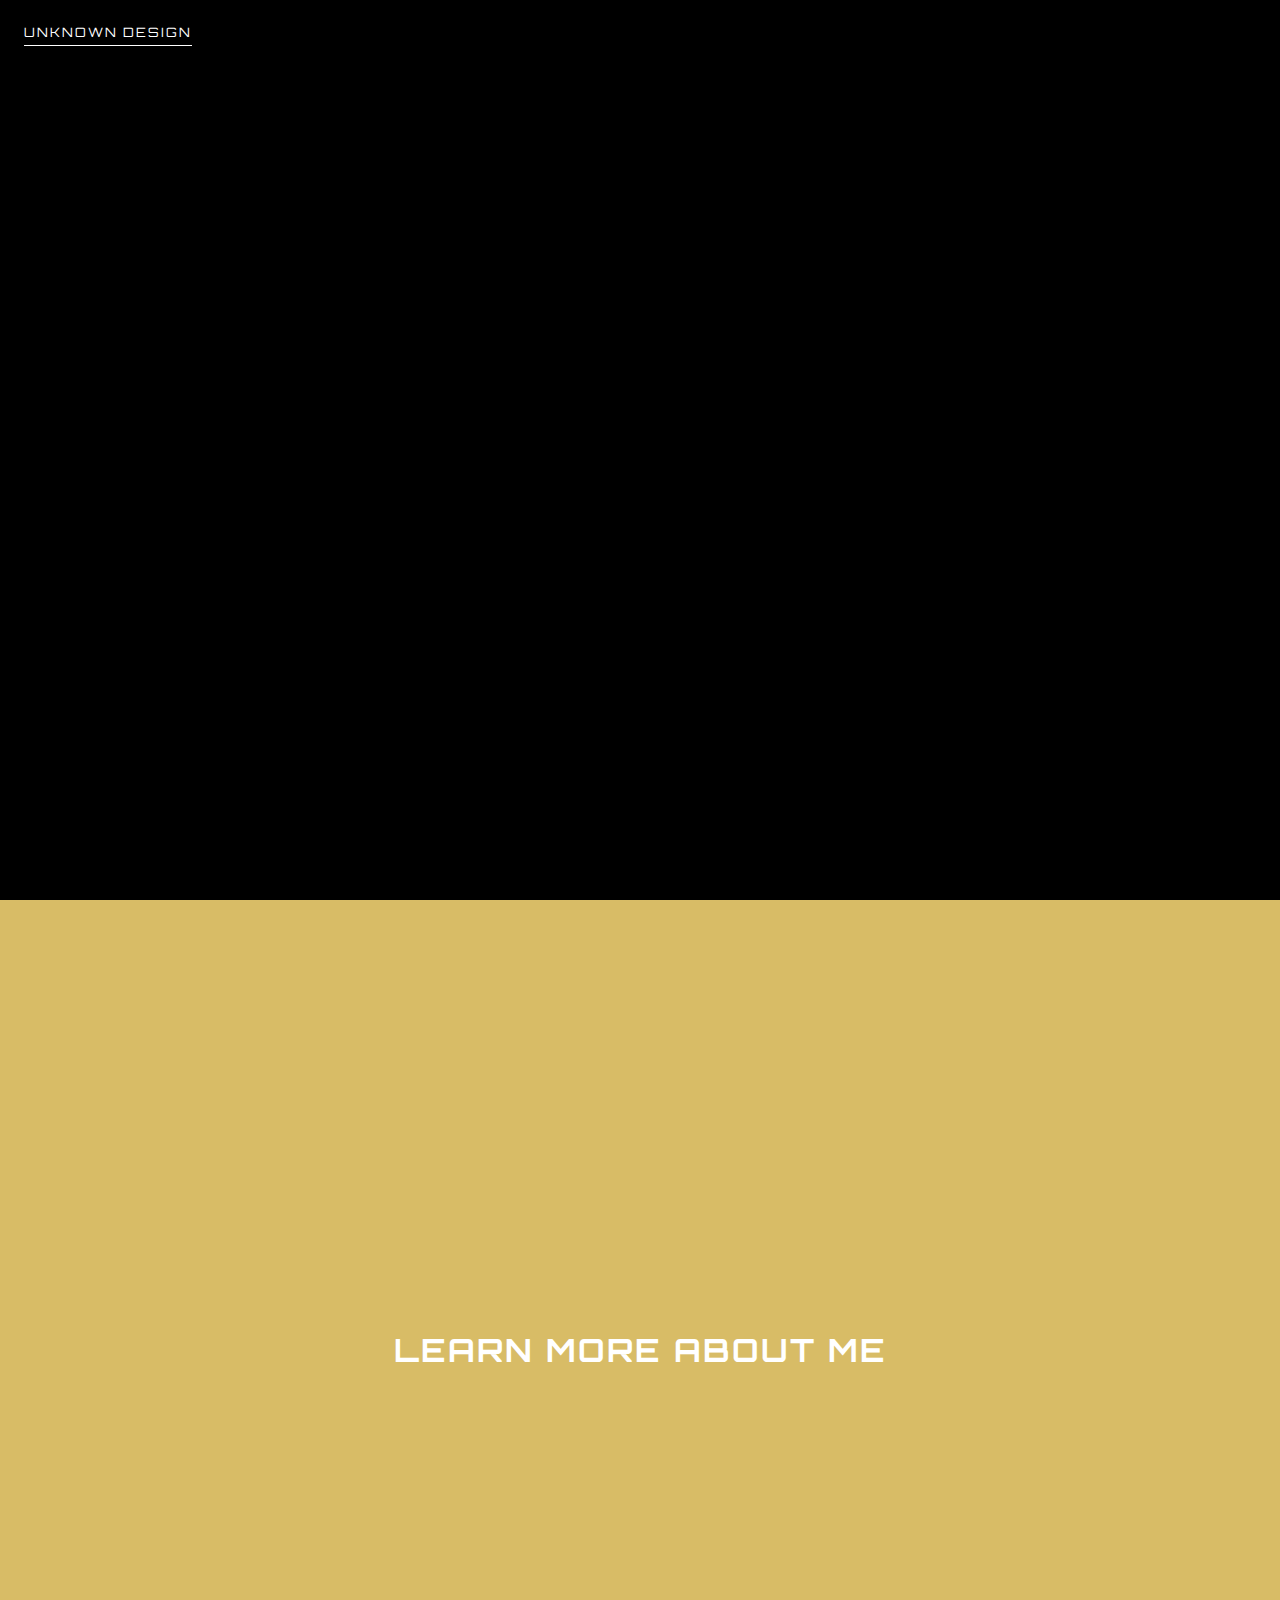
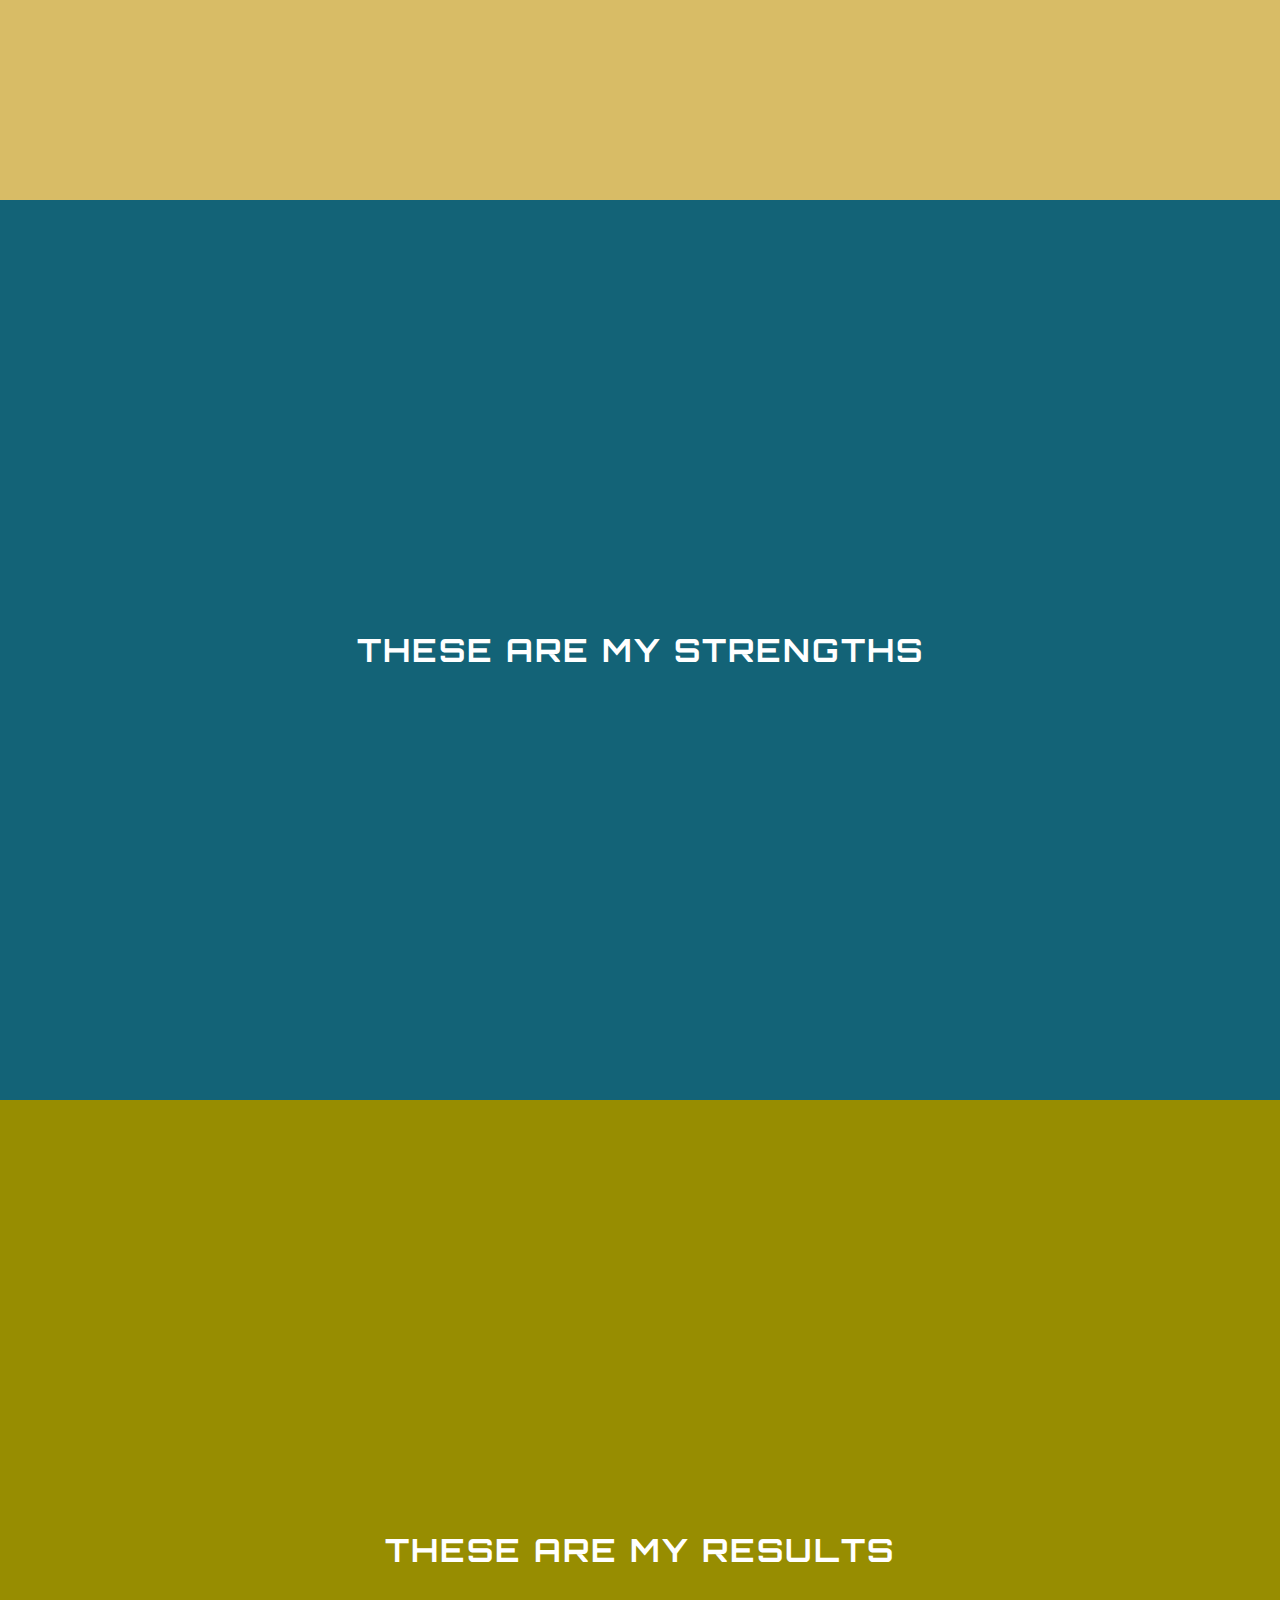
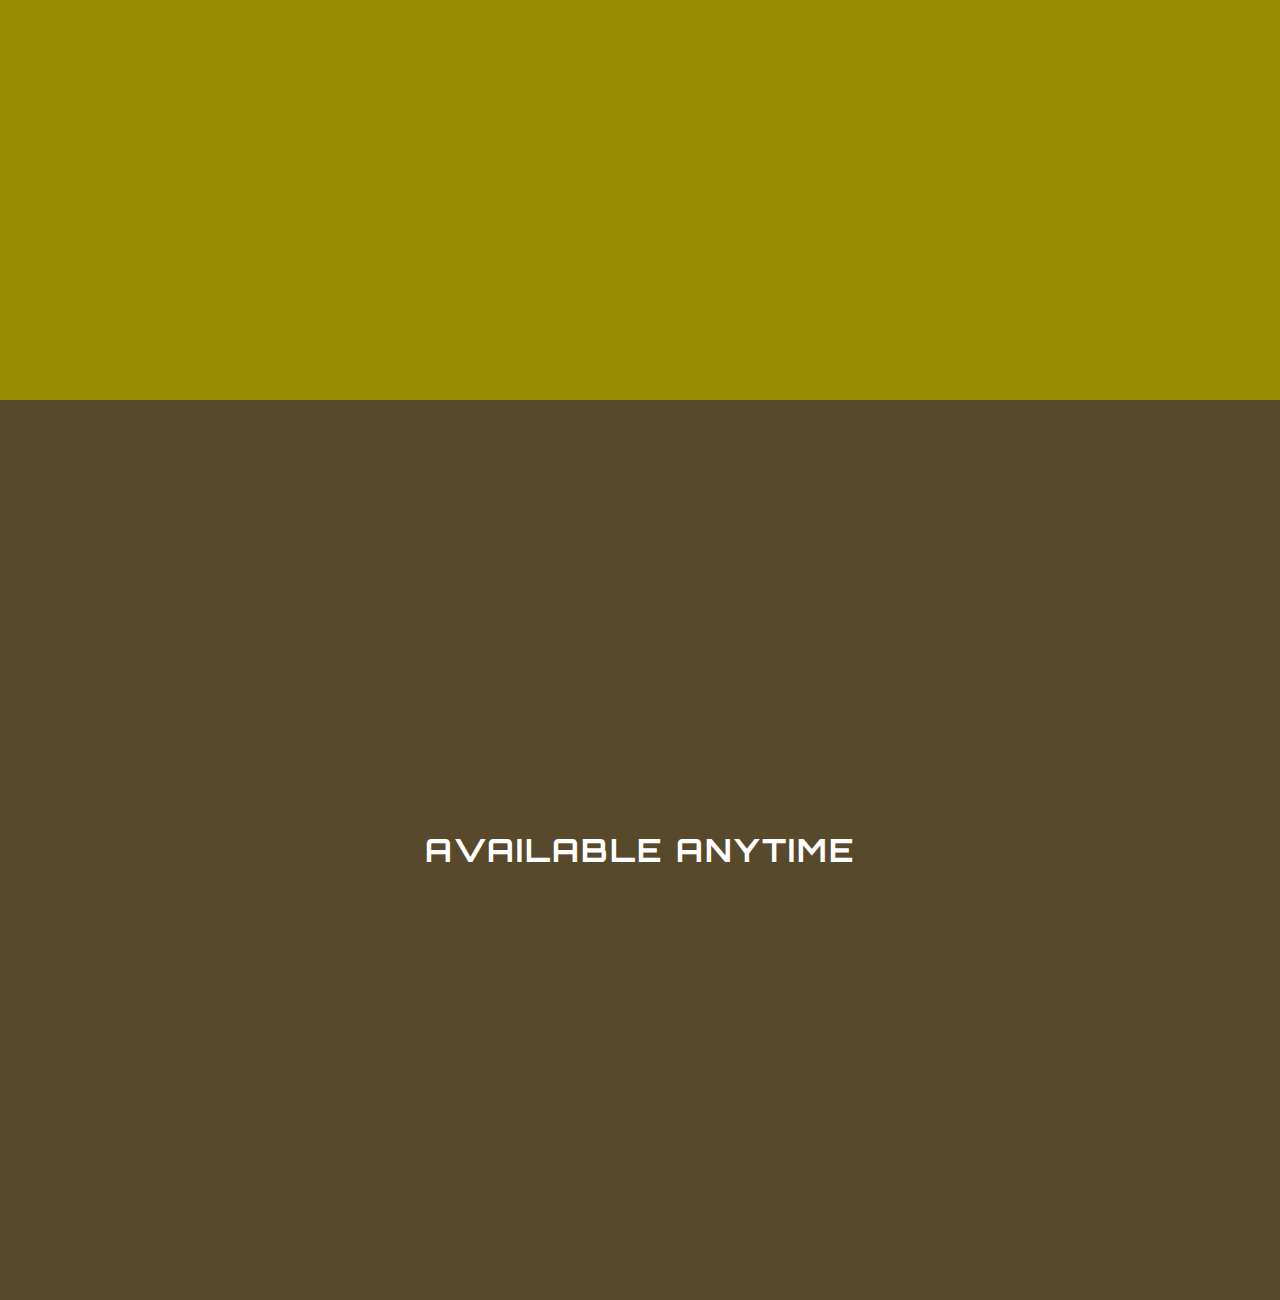
==== animated-navigation/index.html @ c8997d2e "Add(animated-navigation): initiate project" ====
<!DOCTYPE html>
<html lang="en">
<head>
	<meta charset="UTF-8">
	<meta content="width=device-width, initial-scale=1.0" name="viewport">
	<title>Animated Navigation</title>
	<link href="favicon.png" rel="icon" type="image/png">
	<link href="style.css" rel="stylesheet">
</head>
<body>
	<!-- Menu Overlay -->
	<div class="overlay" id="overlay"></div>
	<!-- Sections -->
	<section id="home"><a href="#" target="_blank">Unknown design</a>
	</section>
	<section id="about"><h1>Learn More About Me</h1></section>
	<section id="skills"><h1>These Are My Strengths</h1></section>
	<section id="projects"><h1>These Are My Results</h1></section>
	<section id="contact"><h1>Available Anytime</h1></section>
	<!-- Script -->
	<script src="script.js"></script>
</body>
</html>
---- animated-navigation/style.css ----
@import url('https://fonts.googleapis.com/css2?family=Orbitron&display=swap');

:root {
  --primaryColor: #fff;
  --navColor1: #fcec0c;
  --navColor2: #d8bc66;
  --navColor3: #136377;
  --navColor4: #978d01;
  --navColor5: #58482c;
}

html {
  box-sizing: border-box;
}

body {
  margin: 0;
  background: #000;
  font-family: Orbitron, sans-serif;
}

/* --- Navigation Menu ------------------------------ */
.overlay {
  position: fixed;
  z-index: 9;
}


/* --- Menu Bars ------------------------------------ */

.menu-bars {
  position: fixed;
  top: 1rem;
  right: 2rem;
  z-index: 10;
  display: inline;
  cursor: pointer;
}

.bar1,
.bar2,
.bar3 {
  width: 35px;
  height: 2px;
  background-color: #fff;
  margin: 8px 0;
  transition: 0.4s;
}

/* Rotate first bar */
.change .bar1 {
  transform: rotate(-45deg) translate(-7px, 8px);
}

/* Fade out the second bar */
.change .bar2 {
  opacity: 0;
}

/* Rotate last bar */
.change .bar3 {
  transform: rotate(45deg) translate(-6px, -8px);
}

/* --- Sections ------------------------------------ */

section {
  width: 100%;
  height: 100vh;
  position: relative;
  display: flex;
  justify-content: center;
  align-items: center;
  text-transform: uppercase;
  letter-spacing: 2px;
  color: var(--primaryColor);
}

section#home {
  background-image: url("https://images.unsplash.com/photo-1530692228265-084b21566b12?ixid=MnwxMjA3fDB8MHxwaG90by1wYWdlfHx8fGVufDB8fHx8&ixlib=rb-1.2.1&auto=format&fit=crop&w=1526&q=80");
  background-size: cover;
  background-position: center center;
}

section#home a {
  position: absolute;
  z-index: 2;
  top: 1.5rem;
  left: 1.5rem;
  text-decoration: none;
  font-size: 0.8rem;
  padding-bottom: 5px;
  color: var(--primaryColor);
  border-bottom: 1px solid var(--primaryColor);
}

section#about {
  background-color: var(--navColor2);
}

section#skills {
  background-color: var(--navColor3);
}

section#projects {
  background-color: var(--navColor4);
}

section#contact {
  background-color: var(--navColor5);
}

/* Media Query: Large Smartphone (Vertical) */
@media (max-width: 600px) {
  section#home a {
    top: 1rem;
    left: 1rem;
  }

  .menu-bars {
    top: 0.5rem;
    right: 1rem;
  }
}
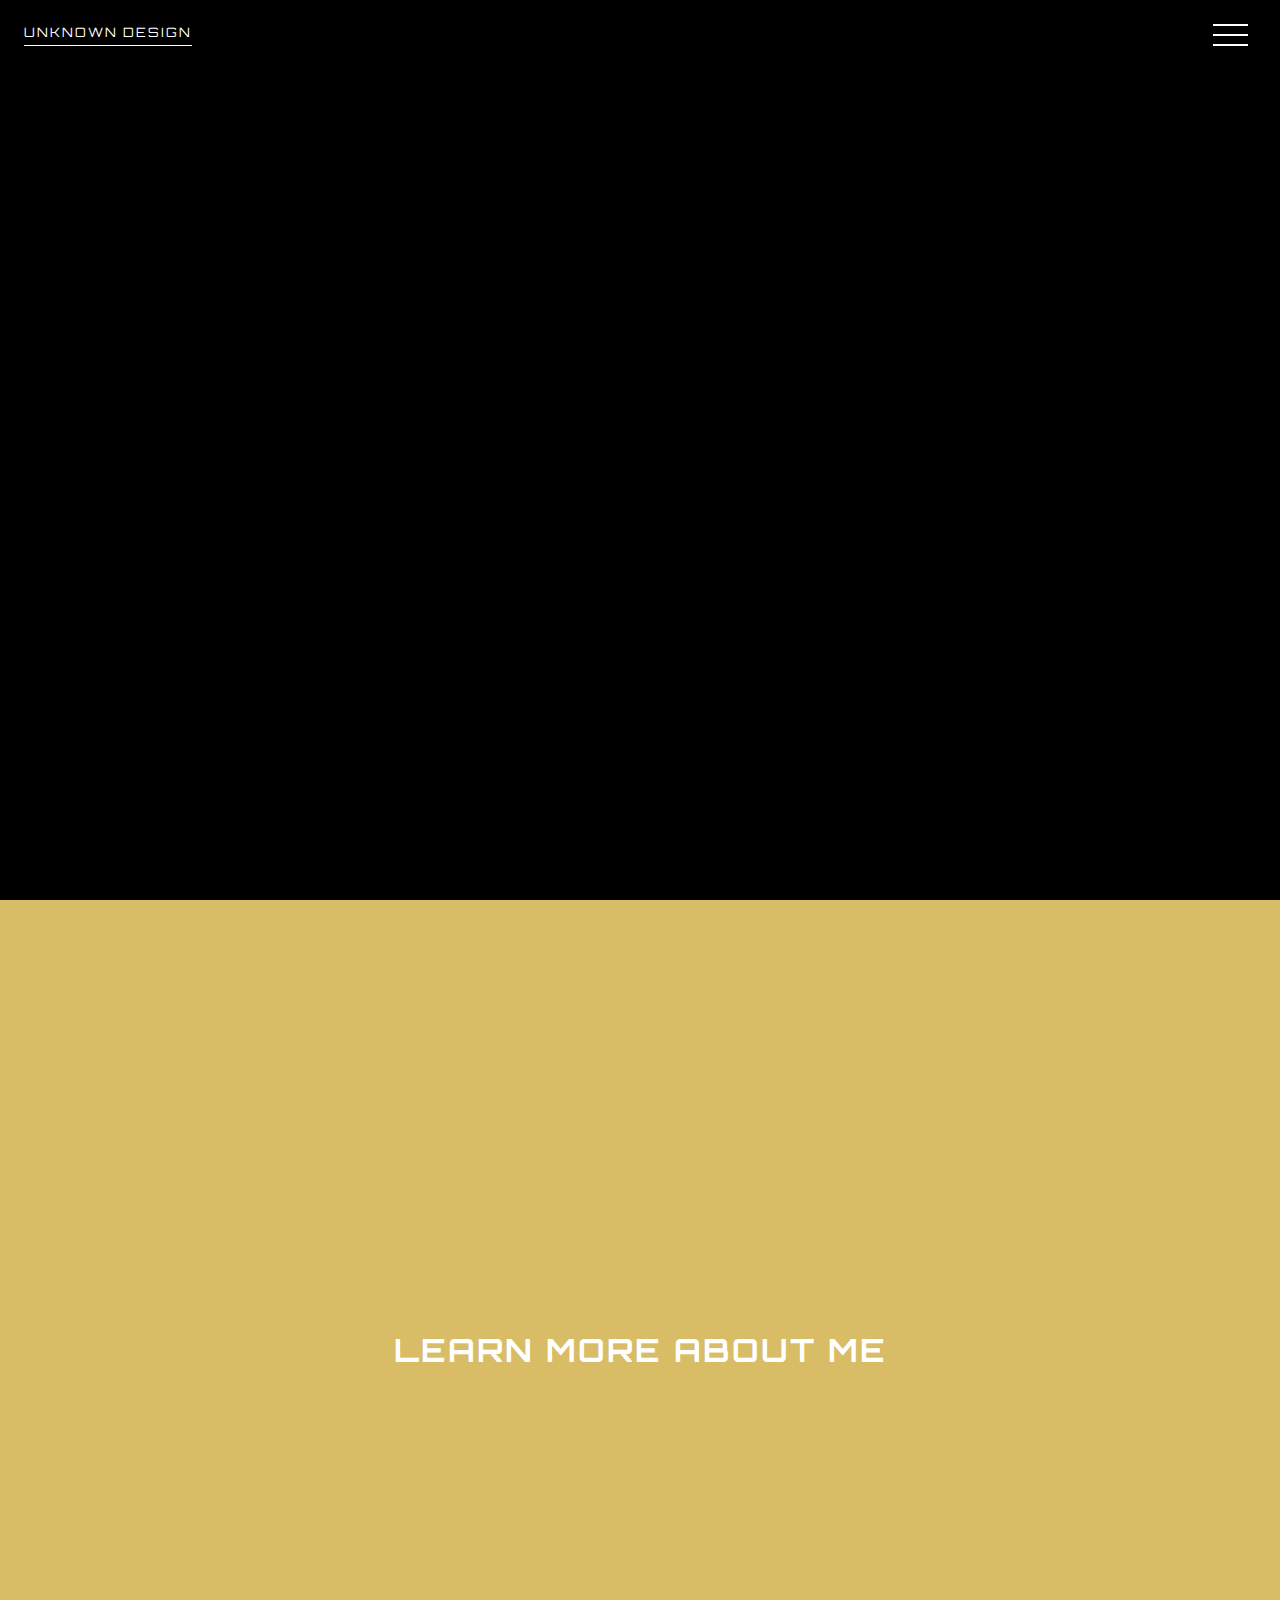
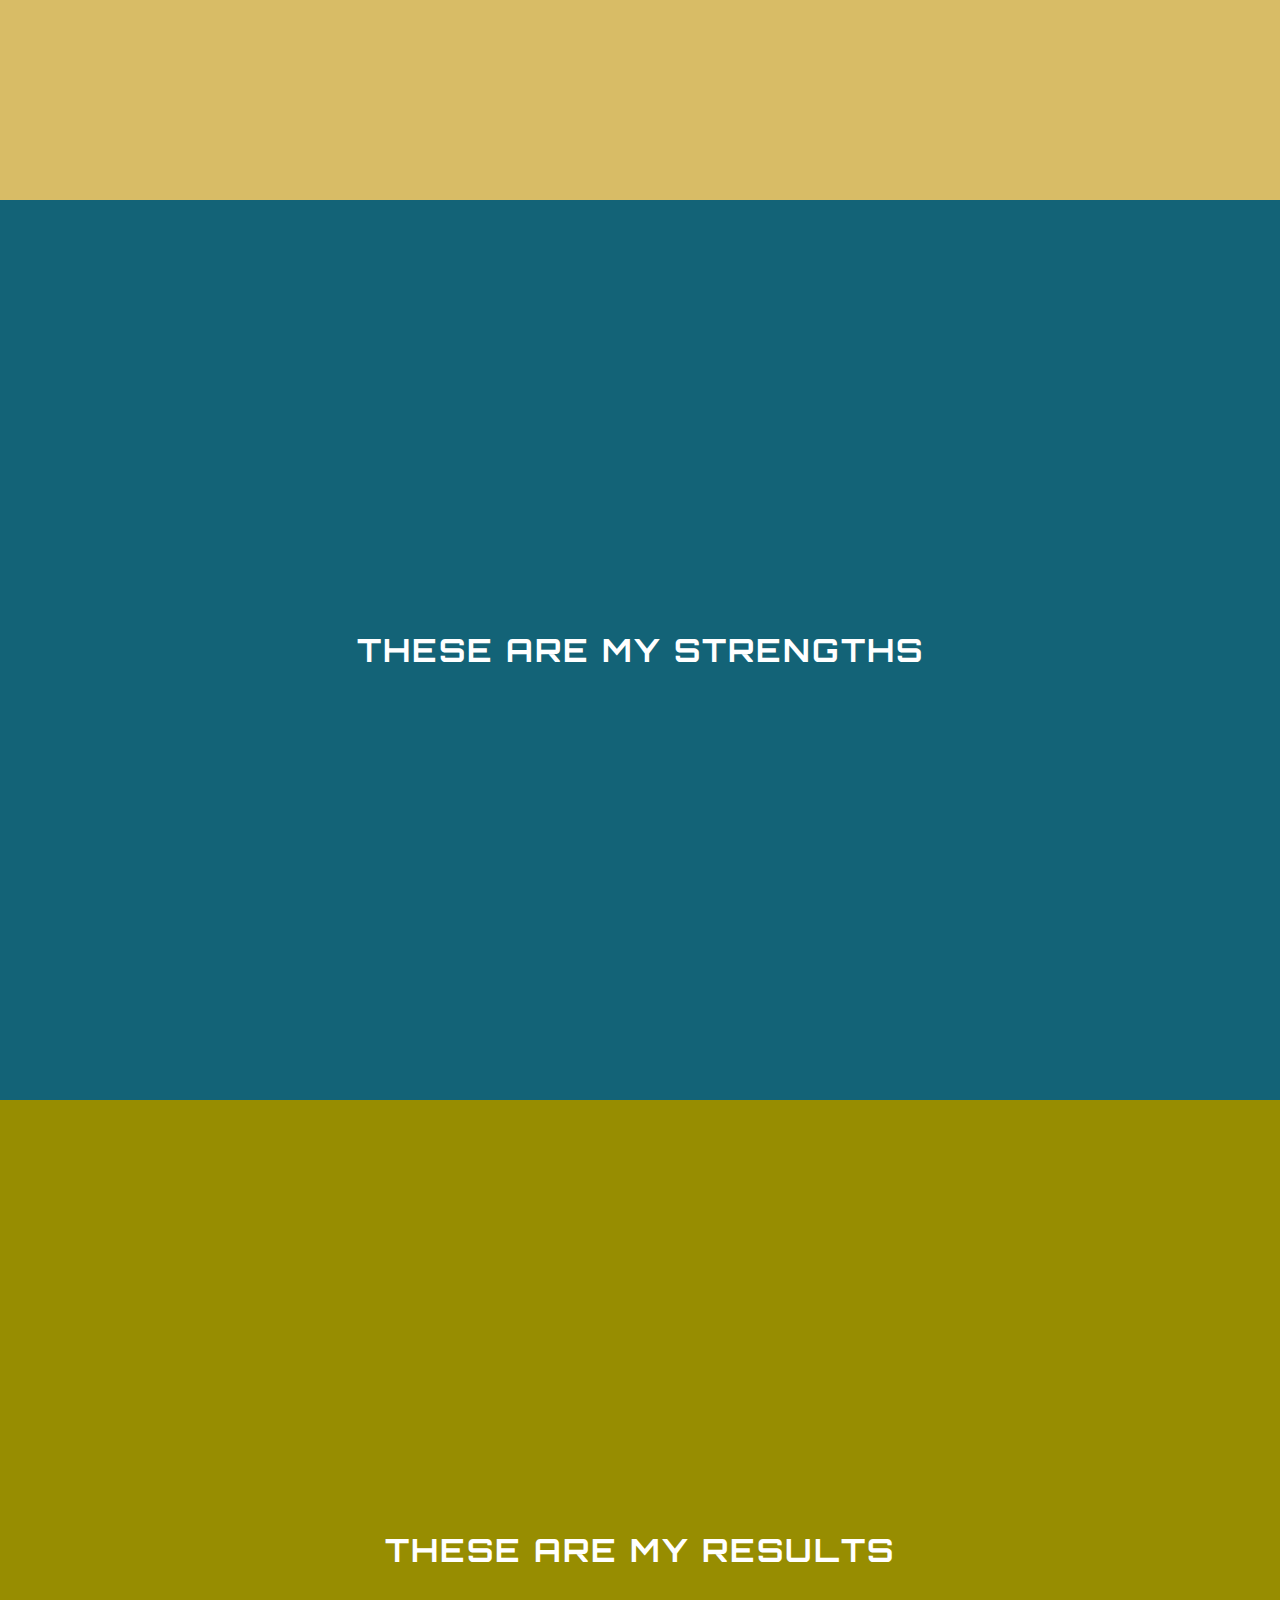
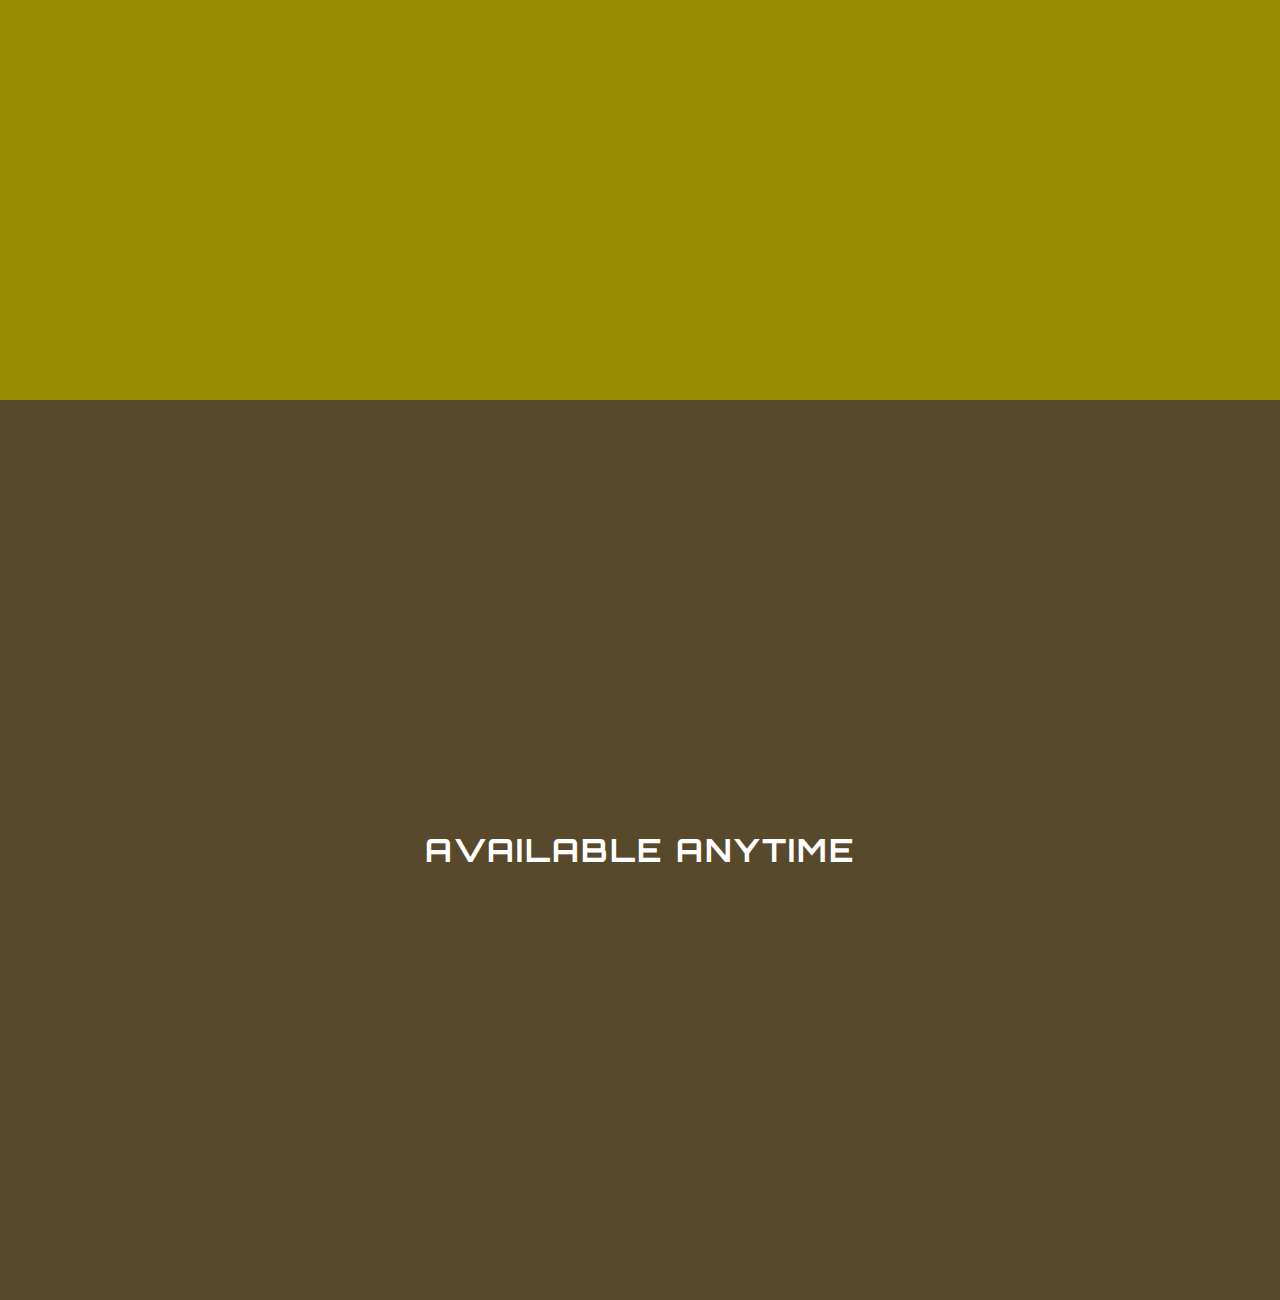
==== commit 93f6fabf: "Update(animated-navigation): Animating Menu With JavaScript" ====
--- a/animated-navigation/index.html
+++ b/animated-navigation/index.html
@@ -9,7 +9,24 @@
 </head>
 <body>
 	<!-- Menu Overlay -->
-	<div class="overlay" id="overlay"></div>
+	<div class="overlay" id="overlay">
+		<!--	Menu Items	-->
+		<nav>
+			<ul>
+				<li id="nav-1"><a href="#home">Home</a></li>
+				<li id="nav-2"><a href="#about">About</a></li>
+				<li id="nav-3"><a href="#skills">Skills</a></li>
+				<li id="nav-4"><a href="#projects">Projects</a></li>
+				<li id="nav-5"><a href="#contact">Contact</a></li>
+			</ul>
+		</nav>
+	</div>
+	<!--	Menu Bars -->
+	<div class="menu-bars" id="menu-bars">
+		<div class="bar1"></div>
+		<div class="bar2"></div>
+		<div class="bar3"></div>
+	</div>
 	<!-- Sections -->
 	<section id="home"><a href="#" target="_blank">Unknown design</a>
 	</section>
--- a/animated-navigation/style.css
+++ b/animated-navigation/style.css
@@ -1,8 +1,8 @@
-@import url('https://fonts.googleapis.com/css2?family=Orbitron&display=swap');
+@import url("https://fonts.googleapis.com/css2?family=Orbitron&display=swap");
 
 :root {
   --primaryColor: #fff;
-  --navColor1: #fcec0c;
+  --navColor1: #01121c;
   --navColor2: #d8bc66;
   --navColor3: #136377;
   --navColor4: #978d01;
@@ -14,25 +14,110 @@
 }
 
 body {
+  font-family: Orbitron, sans-serif;
   margin: 0;
   background: #000;
-  font-family: Orbitron, sans-serif;
 }
 
 /* --- Navigation Menu ------------------------------ */
 .overlay {
   position: fixed;
   z-index: 9;
-}
-
+  top: 0;
+  left: 0;
+  width: 100vw;
+  height: 100vh;
+  transform: translateX(-100vw);
+  background-color: rgba(0, 0, 0, 0.7);
+}
+
+.overlay-slide-right {
+  transition: all 0.4s ease-in-out;
+  transform: translateX(0);
+}
+
+.overlay-slide-left {
+  transition: all 0.8s ease-in-out;
+  transform: translateX(-100vw);
+}
+
+/* Nav Menu Items */
+nav,
+nav ul {
+  height: 100vh;
+  margin: 0;
+  padding: 0;
+}
+
+nav ul li {
+  overflow: hidden;
+  height: 20%;
+}
+
+nav li a {
+  position: relative;
+  top: 45%;
+  display: block;
+  text-align: center;
+  text-decoration: none;
+  letter-spacing: 4px;
+  text-transform: uppercase;
+  color: #ffff;
+}
+
+nav li a:hover {
+  transform: scale(1.2);
+}
+
+nav li a::before {
+  position: absolute;
+  top: 47.5%;
+  left: 0;
+  width: 25vw;
+  height: 3px;
+  content: "";
+  opacity: 0;
+  background-color: #ffffff;
+}
+
+nav li a:hover::before {
+  opacity: 1;
+}
+
+nav ul {
+  display: flex;
+  flex-direction: column;
+  justify-content: stretch;
+  list-style: none;
+}
+
+nav li:nth-of-type(1) {
+  background-color: var(--navColor1);
+}
+
+nav li:nth-of-type(2) {
+  background-color: var(--navColor2);
+}
+
+nav li:nth-of-type(3) {
+  background-color: var(--navColor3);
+}
+
+nav li:nth-of-type(4) {
+  background-color: var(--navColor4);
+}
+
+nav li:nth-of-type(5) {
+  background-color: var(--navColor5);
+}
 
 /* --- Menu Bars ------------------------------------ */
 
 .menu-bars {
   position: fixed;
+  z-index: 10;
   top: 1rem;
   right: 2rem;
-  z-index: 10;
   display: inline;
   cursor: pointer;
 }
@@ -42,9 +127,9 @@
 .bar3 {
   width: 35px;
   height: 2px;
-  background-color: #fff;
   margin: 8px 0;
   transition: 0.4s;
+  background-color: #fff;
 }
 
 /* Rotate first bar */
@@ -65,31 +150,31 @@
 /* --- Sections ------------------------------------ */
 
 section {
+  position: relative;
+  display: flex;
+  align-items: center;
+  justify-content: center;
   width: 100%;
   height: 100vh;
-  position: relative;
-  display: flex;
-  justify-content: center;
-  align-items: center;
+  letter-spacing: 2px;
   text-transform: uppercase;
-  letter-spacing: 2px;
   color: var(--primaryColor);
 }
 
 section#home {
   background-image: url("https://images.unsplash.com/photo-1530692228265-084b21566b12?ixid=MnwxMjA3fDB8MHxwaG90by1wYWdlfHx8fGVufDB8fHx8&ixlib=rb-1.2.1&auto=format&fit=crop&w=1526&q=80");
+  background-position: center center;
   background-size: cover;
-  background-position: center center;
 }
 
 section#home a {
+  font-size: 0.8rem;
   position: absolute;
   z-index: 2;
   top: 1.5rem;
   left: 1.5rem;
+  padding-bottom: 5px;
   text-decoration: none;
-  font-size: 0.8rem;
-  padding-bottom: 5px;
   color: var(--primaryColor);
   border-bottom: 1px solid var(--primaryColor);
 }
